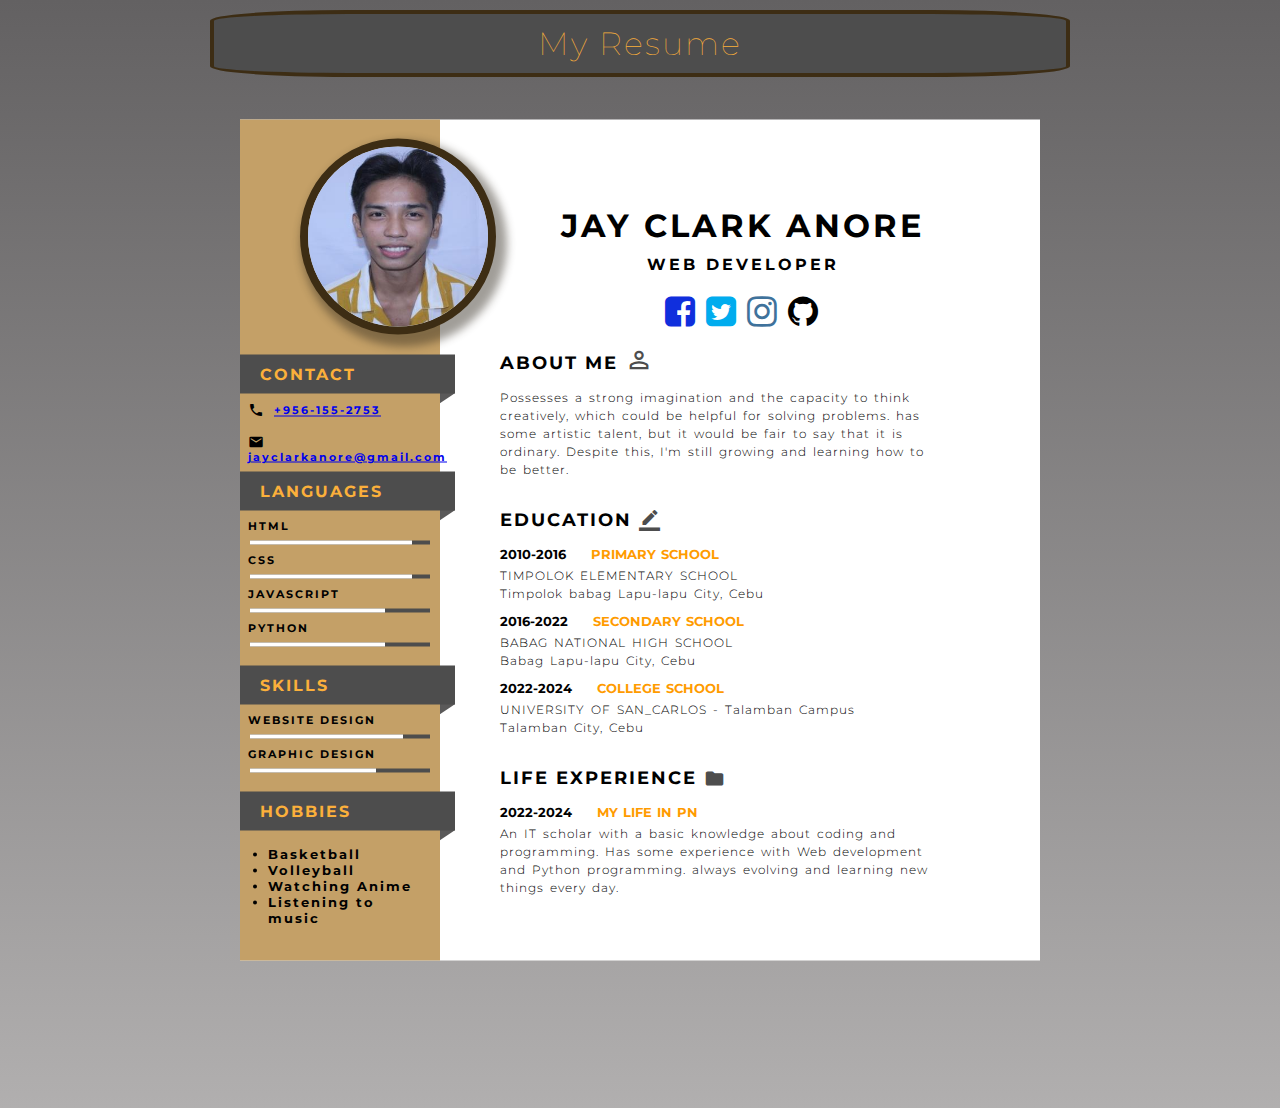
==== index.html @ beb1734f "upload images pic" ====
<!DOCTYPE html>
<html>
<head>
	<title> Jay Clark Anore - My resume </title>
  <link rel="icon" type="image/x-icon" href="/images/Jayclark.jpg">

	<meta name="viewport" content="width=device-width, initial-scale=1.0">
	<link rel="stylesheet" type="text/css" href="resume.css">
	<link href="https://fonts.googleapis.com/icon?family=Material+Icons" rel="stylesheet">
  <link rel="stylesheet" href="https://cdnjs.cloudflare.com/ajax/libs/font-awesome/4.7.0/css/font-awesome.min.css">
</head>
<body>
	<h1 class="head"> My Resume</h1>

<div class="main">
	<div class="left">
		<br>
		<div class="profile-img"><img src="/images/jayclarkpic.jpg"></div>

		<div class="box-1">
			<div class="heading">
				<p>CONTACT</p>
			</div>
			<p class="p1"><i class="material-icons icons1">call</i><a href="#">+956-155-2753</a></p>
			<p class="p1"><i class="material-icons icons1">email</i><a href="#">jayclarkanore@gmail.com</a></p>
		</div>

		<div class="box-1">
			<div class="heading">
				<p>LANGUAGES</p>
			</div>

			<p class="p1">HTML
			<div class="skill-container">
				<div class="skill html"></div>
			</div>
			</p>

			<p class="p1">CSS
			<div class="skill-container">
				<div class="skill css"></div>
			</div>
			</p>

			<p class="p1">JAVASCRIPT
			<div class="skill-container">
				<div class="skill js"></div>
			</div>
			</p>

			<p class="p1">PYTHON
			<div class="skill-container">
				<div class="skill jquery"></div>
			</div>
			</p>
		</div>
		<br>

		<div class="box-1">
			<div class="heading">
				<p>SKILLS</p>
			</div>

			<p class="p1">WEBSITE DESIGN
			<div class="skill-container">
				<div class="skill web"></div>
			</div>
			</p>

			<p class="p1">GRAPHIC DESIGN
			<div class="skill-container">
				<div class="skill gra"></div>
			</div>
			</p>

			
		</div>
		<br>
		<div class="box-1">
			<div class="heading">
				<p>HOBBIES</p>
			</div>

			<div class="h-div">
        <ul>
          <li>Basketball</li>
          <li>Volleyball</li>
          <li>Watching Anime</li>
          <li>Listening to music</li>
        </ul>
			</div>
			
		</div>

	</div>


	<div class="right">
		<div class="name-div">
			<h1>JAY CLARK ANORE</h1>
			<p>WEB DEVELOPER</p>
			<ul class="icons">
     	 <i class="fa fa-facebook-square" style="font-size:35px;color:rgb(16, 47, 221)"></i>
     	 <i class="fa fa-twitter-square" style="font-size:35px;color:#00acee"></i>
     	 <i class="fa fa-instagram" style="font-size:35px;color:#3f729b"></i>
				<i class="fa fa-github" style="font-size:35px;"></i>
			</ul>
		</div>

		<div class="box-2">
			<h2>ABOUT ME <i class="material-icons icons3" style="font-size: 28px!important; ">perm_identity</i></h2>
			<p class="p2">
				Possesses a strong imagination and the capacity to think creatively, which could be helpful for solving problems.
        has some artistic talent, but it would be fair to say that it is ordinary. Despite this, I'm still growing and 
        learning how to be better.
			</p>
		</div>



		<div class="box-2">
			<h2>EDUCATION <i class="material-icons icons3" >border_color</i></h2>
			<p class="p3">2010-2016 <span>PRIMARY SCHOOL</span></p>
			<p class="p2">
				TIMPOLOK ELEMENTARY SCHOOL<br>
        Timpolok babag Lapu-lapu City, Cebu 
			</p>

			<p class="p3">2016-2022 <span>SECONDARY SCHOOL </span></p>
			<p class="p2">
				BABAG NATIONAL HIGH SCHOOL<br>
        Babag Lapu-lapu City, Cebu 
			</p>

			<p class="p3">2022-2024 <span>COLLEGE SCHOOL</span></p>
			<p class="p2">
				UNIVERSITY OF SAN_CARLOS - Talamban Campus<br>
        Talamban City, Cebu 
			</p>
		</div>


		<div class="box-2">
			<h2>LIFE EXPERIENCE <i class="material-icons icons3" >folder</i></h2>
			<p class="p3">2022-2024 <span>MY LIFE IN PN</span></p>
			<p class="p2">An IT scholar with a basic knowledge about coding and programming.
        Has some experience with Web development and Python programming. always evolving 
        and learning new things every day.	 
			</p>
		</div>

	</div>
</div>


</body>
</html>
---- resume.css ----
@import url('https://fonts.googleapis.com/css2?family=Montserrat&display=swap');
body{
	background-image: linear-gradient(#636162, #b1afaf);
	height: 122vh;
	font-weight: bold;
	letter-spacing: 2px;
}
*{
	margin: 0px; padding: 0px; font-family: 'Montserrat', sans-serif;
}
.head{
	background-color: #4d4d4d;
	padding: 10px;
	color: #fbb03b;
	text-align: left;
	text-align: center;
	border: 4px solid #3d2d14;
	border-radius: 16%;
	width: 65%;
	margin: auto;
	margin-top: 10px;
	font-weight: 75;
}
.main{
	background-color: white;
	height: auto;
	width: 800px;
	position: absolute;
	transform: translate(-50%, -50%);
	left: 50%;
	top: 60%;
}
.left{
	background-color: #c4a067;
	width: 200px;
	height: 100%;
	float: left;
}
.right{
	width: 550px;
	float: left
}
.profile-img{
	height: 180px;
	width: 180px;
	background-color: #ddd;
	border-radius: 50%;
	margin-bottom: 20px;
	margin-left: 60px;
	border: 8px solid #3d2d14;
	box-shadow: 6px 7px 9px 5px #2e271d73;
}
.profile-img img{
	width: 100%;
	border-radius: 50%;
}
.box-1{
	position: relative;
}
.heading{
	background-color: #4d4d4d;
	padding: 10px;
	color: #fbb03b;
	text-align: left;
	padding-left: 20px;
	margin-right: -15px;
}
.heading::after{
	content: '';
	position: absolute;
	width: 21px;
	height: 18px;
	background-color: #5a5959;
	left: 191px;
	top: 26px;
	transform:rotate(56deg);
	z-index: -1;
}
.p1{
	padding: 8px;
	font-size: 11px;
}
.icons1{
	font-size: 16px!important;
	padding-right: 10px!important;
	vertical-align: sub;
}
.skill-container{
	width: 90%;
	background-color: #4d4d4d;
	margin: 0px 10px;
}
.skill{
	text-align: right;
	padding-top: 2px;
	padding-bottom: 2px;
	color: white;
}
.html{
	width: 90%;
	background-color: white;
}
.css{
	width: 90%;
	background-color: white;
}
.js{
	width: 75%;
	background-color: white;
}
.jquery{
	width: 75%;
	background-color: white;
}
.web {
	width: 85%;
	background-color: white;
}
.gra{
	width: 70%;
	background-color: white;
}
.icons2{
	padding: 18px 10px;
}
.name-div{
	padding: 86px 0px 40px 55px;
	text-align: center;
	letter-spacing: 3px;
	height: 70px;
}
.name-div h1{
	margin-bottom: 10px;
}

.box-2{
	padding: 0px 60px;
	margin-top: 30px;
}
.p2{
	font-size: 12px;
	font-weight: 300;
	letter-spacing: 1px;
	word-spacing: 2px;
	line-height: 18px;
	margin-top: 5px;
}
h2{
	font-size: 18px;
	margin-bottom: 15px;
	
}
.icons3{
	vertical-align: bottom;
	font-size: 21px!important;
	color: #4d4d4d;
}
.p3{
	font-size: 13px;
	word-spacing: 1px;
	letter-spacing: 0px;
	margin-top: 10px;
}
.p3 span{
	color: #ff9b00; padding-left: 20px;
}

.h-div{
  padding: 15px;
  font-size: 13px;
  margin-left: 1em;
  text-align: left;
  font-family: sans-serif;
	height: 100px;
}

.icons{
	padding-top: 20px;
}
.icons i:hover{
	opacity: 0.5;
}
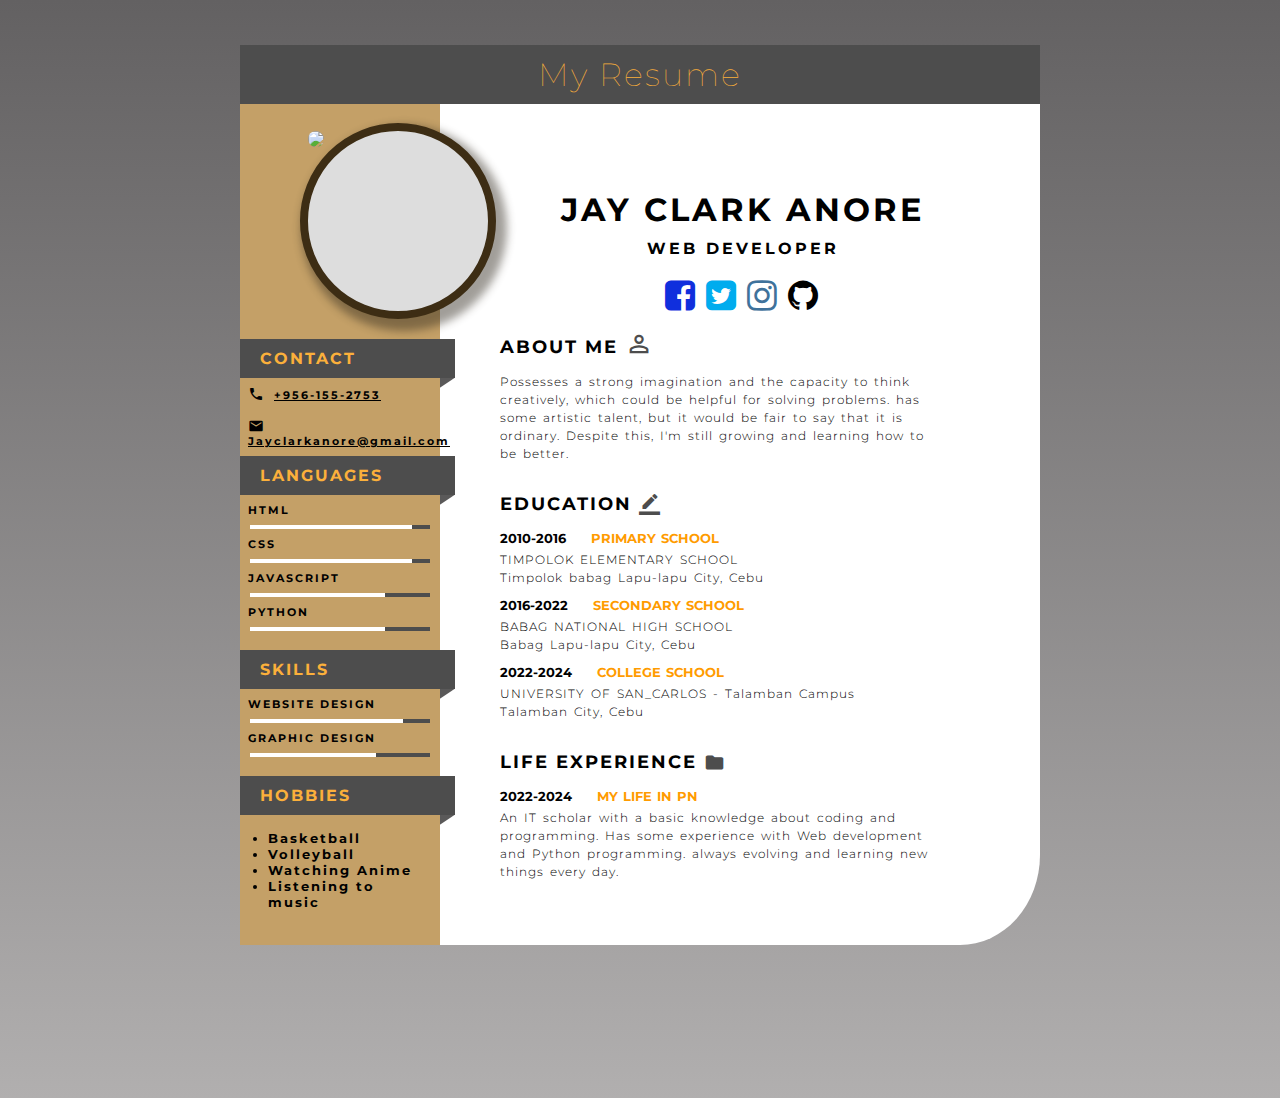
==== commit b14e0395: "Update all changes the index.html and resume.css" ====
--- a/index.html
+++ b/index.html
@@ -11,19 +11,18 @@
   <link rel="stylesheet" href="https://cdnjs.cloudflare.com/ajax/libs/font-awesome/4.7.0/css/font-awesome.min.css">
 </head>
 <body>
+<div class="main">
 	<h1 class="head"> My Resume</h1>
-
-<div class="main">
 	<div class="left">
 		<br>
-		<div class="profile-img"><img src="/images/jayclarkpic.jpg"></div>
+		<div class="profile-img"><img src="images/jayclark.jpg"></div>
 
 		<div class="box-1">
 			<div class="heading">
 				<p>CONTACT</p>
 			</div>
-			<p class="p1"><i class="material-icons icons1">call</i><a href="#">+956-155-2753</a></p>
-			<p class="p1"><i class="material-icons icons1">email</i><a href="#">jayclarkanore@gmail.com</a></p>
+			<p class="p1"><i class="material-icons icons1">call</i><a href="" style="color: rgb(0, 0, 0)">+956-155-2753</a></p>
+			<p class="p1"><i class="material-icons icons1">email</i><a href="" style="color: rgb(0, 0, 0)">Jayclarkanore@gmail.com</a></p>
 		</div>
 
 		<div class="box-1">
--- a/resume.css
+++ b/resume.css
@@ -6,7 +6,9 @@
 	letter-spacing: 2px;
 }
 *{
-	margin: 0px; padding: 0px; font-family: 'Montserrat', sans-serif;
+	margin: 0px; 
+	padding: 0px; 
+	font-family: 'Montserrat', sans-serif;
 }
 .head{
 	background-color: #4d4d4d;
@@ -14,11 +16,7 @@
 	color: #fbb03b;
 	text-align: left;
 	text-align: center;
-	border: 4px solid #3d2d14;
-	border-radius: 16%;
-	width: 65%;
-	margin: auto;
-	margin-top: 10px;
+	border: 4px;
 	font-weight: 75;
 }
 .main{
@@ -28,7 +26,9 @@
 	position: absolute;
 	transform: translate(-50%, -50%);
 	left: 50%;
-	top: 60%;
+	top: 55%;
+	border-bottom-right-radius: 10%;
+	border-top-left-radius: 15%;
 }
 .left{
 	background-color: #c4a067;
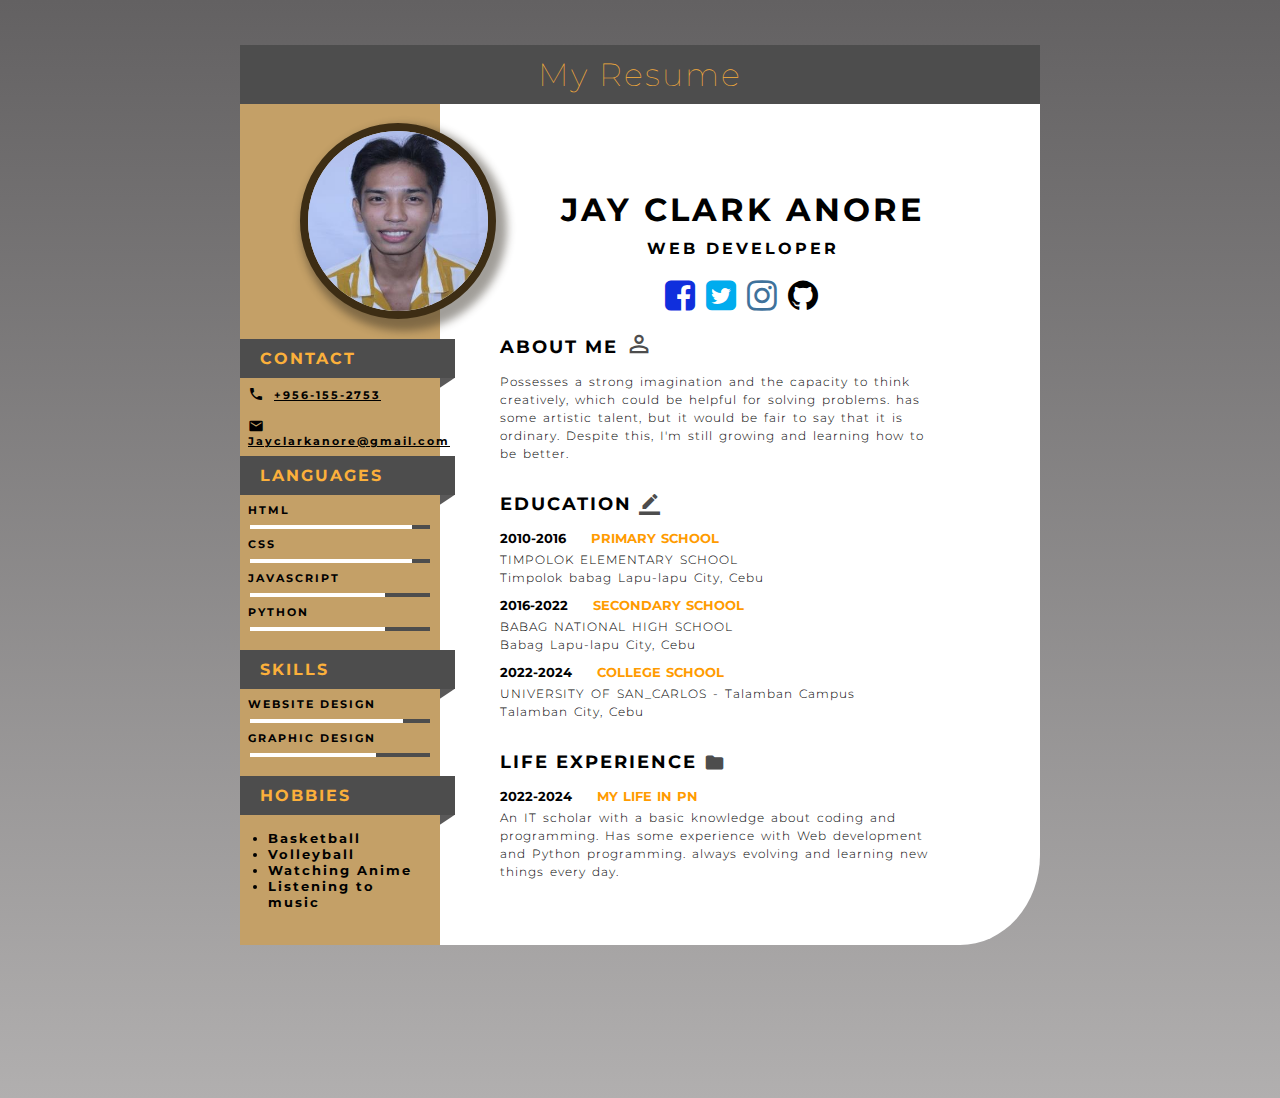
==== commit 2be217ba: "update changes" ====
--- a/index.html
+++ b/index.html
@@ -3,7 +3,7 @@
 <html>
 <head>
 	<title> Jay Clark Anore - My resume </title>
-  <link rel="icon" type="image/x-icon" href="/images/Jayclark.jpg">
+  <link rel="icon" type="image/x-icon" href="images/Jayclark.jpg">
 
 	<meta name="viewport" content="width=device-width, initial-scale=1.0">
 	<link rel="stylesheet" type="text/css" href="resume.css">
@@ -15,7 +15,7 @@
 	<h1 class="head"> My Resume</h1>
 	<div class="left">
 		<br>
-		<div class="profile-img"><img src="images/jayclark.jpg"></div>
+		<div class="profile-img"><img src="images/jayclarkpic.jpg"></div>
 
 		<div class="box-1">
 			<div class="heading">
